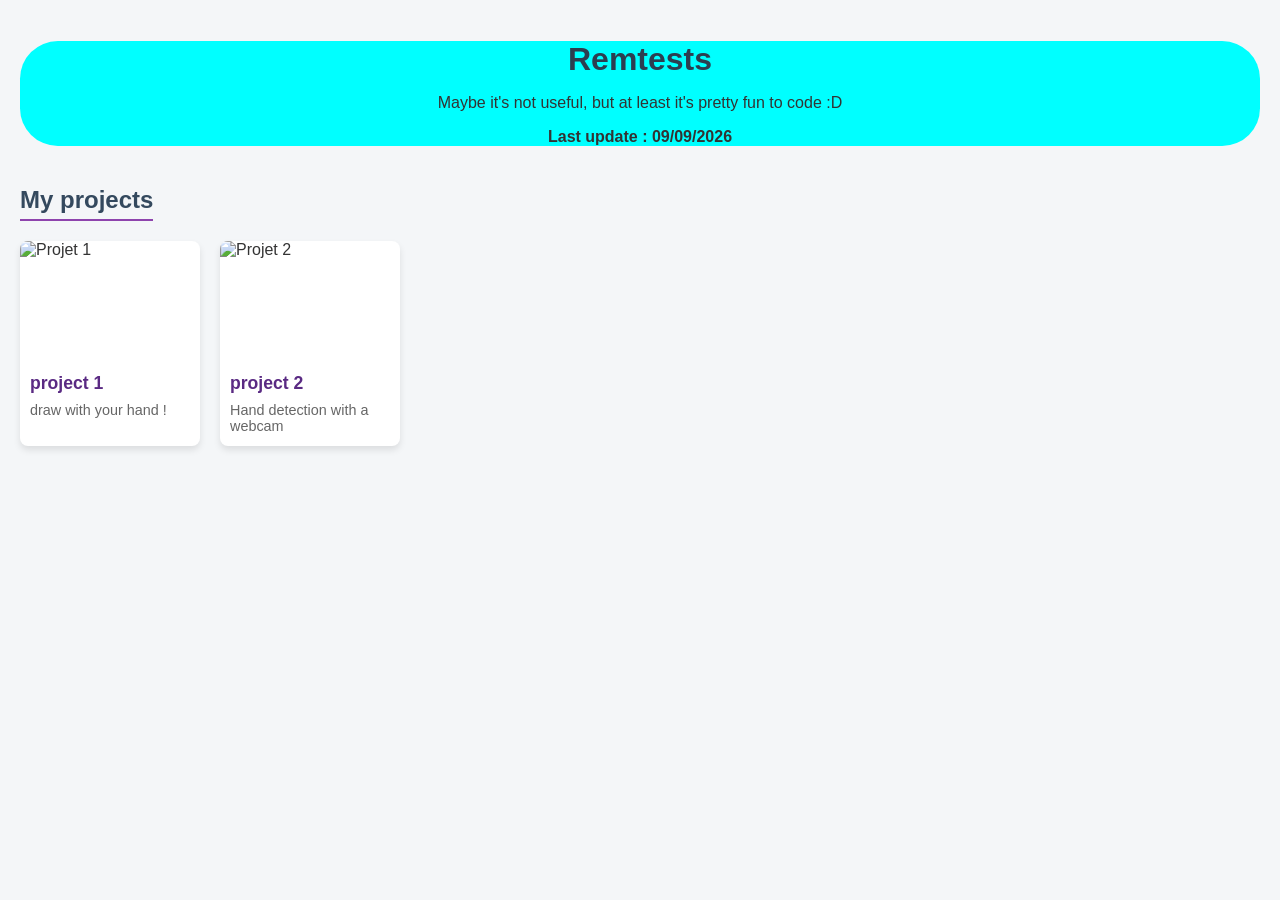
==== index.html @ 68f0b49a "Fix comment formatting in index.html" ====
<!DOCTYPE html>
<html lang="fr">
  <head>
    <meta name="google-site-verification" content="49cBBvJttzIhBLUgepw6MuZ3fVPaQFDu_qtQBAL7X5g" />
    <meta name="description" content=" Remtests - Discover my projects, like AI, files conversion, and even more helpful tool ! Remtests is supposed to give you tools you don't really need but that are cool to know the existence XD">
    
    <link rel="icon" type="image/png" href="icon/server-icon.png">
    
    <meta charset="UTF-8" />
    <meta name="viewport" content="width=device-width, initial-scale=1" />
    <title>Remtests - Remtests is a bundle of funny projects for everyone who is able to appreciate them :D</title>
    <link rel="stylesheet" href="styles.css" />
  </head>
  <body>
    <header>

      <h1>Remtests</h1>

      <p>Maybe it's not useful, but at least it's pretty fun to code :D</p>

      <strong>Last update : 09/09/2026</strong>

    </header>

<! _-_-_-_-_-_-_-_-_-  SECTIONS my boy :) >
    
    <section class="category" id="web-dev">
      <h2>My projects</h2>
      <div class="projects-grid">

        <a href="sub-files/preview.html" class="project-card">
          <img src="https://uploads.onecompiler.io/43deuteex/44nasscg3/Capture%20d'%C3%A9cran%202026-05-13%20113645.png
" alt="Projet 1" />
          <div class="project-info">
            <h3>project 1</h3>
            <p>draw with your hand !</p>
          </div>
        </a>

        <a href="sub-files/hand.html" class="project-card">
          <img src="https://uploads.onecompiler.io/43deuteex/44nasscg3/Capture%20d'%C3%A9cran%202026-05-12%20112531.png
" alt="Projet 2" />
          <div class="project-info">
            <h3>project 2</h3>
            <p>Hand detection with a webcam</p>
          </div>
        </a>

      </div>

  </body>
</html>
---- styles.css ----
/* Global */
body {
  font-family: Arial, sans-serif;
  background: #f4f6f8;
  margin: 0;
  padding: 20px;
  color: #333;
}

header {
  text-align: center;
  margin-bottom: 40px;
  background-color: cyan;
  border-radius: 1cm;
}

h1 {
  color: #2c3e50;
  margin-bottom: 10px;
}

h2 {
  color: #34495e;
  margin-bottom: 20px;
  border-bottom: 2px solid #8e44ad;
  padding-bottom: 5px;
  width: max-content;
}

/* Layout */
.category {
  margin-bottom: 50px;
}

.projects-grid {
  display: flex;
  gap: 20px;
  flex-wrap: wrap;
}

/* Project card style and hover effect */
.project-card {
  background: white;
  border-radius: 8px;
  box-shadow: 0 4px 7px rgb(0 0 0 / 0.1);
  width: 180px;
  text-decoration: none;
  color: inherit;
  overflow: hidden;
  display: flex;
  flex-direction: column;
  transition: transform 0.25s ease, box-shadow 0.25s ease;
  cursor: pointer;
}

.project-card:hover {
  transform: translateY(-8px);
  box-shadow: 0 8px 15px rgb(0 0 0 / 0.2);
}

.project-card img {
  width: 180px;
  height: 120px;
  object-fit: cover;
  display: block;
}

.project-info {
  padding: 12px 10px;
}

.project-info h3 {
  margin: 0 0 8px 0;
  font-size: 1.1em;
  color: #5a2a83;
}

.project-info p {
  margin: 0;
  font-size: 0.9em;
  color: #666;
}

/* Ajouts pour le chatbot IA */
.chat-container {
  background: white;
  border-radius: 8px;
  box-shadow: 0 4px 7px rgb(0 0 0 / 0.1);
  max-width: 600px;
  margin: 0 auto;
  height: 80vh;
  display: flex;
  flex-direction: column;
  overflow: hidden;
}

/* Remplace chat-header par header pour chatbot page */
body.sub-agent header {
  text-align: center;
  margin-bottom: 40px;
}
body.sub-agent header h1 {
  color: #2c3e50;
  margin-bottom: 10px;
}
body.sub-agent header p {
  color: #666;
  font-size: 1em;
  margin-top: 0;
  opacity: 0.8;
}

.chat-messages {
  flex: 1;
  overflow-y: auto;
  padding: 20px;
  display: flex;
  flex-direction: column;
  gap: 15px;
}

.message {
  max-width: 80%;
  padding: 12px 15px;
  border-radius: 18px;
  line-height: 1.4;
}

.bot-message {
  background: #f4f6f8;
  color: #333;
  align-self: flex-start;
  border-bottom-left-radius: 4px;
}

.user-message {
  background: #5a2a83;
  color: white;
  align-self: flex-end;
  border-bottom-right-radius: 4px;
}

.message p {
  margin: 0;
}

.chat-input-container {
  display: flex;
  padding: 15px;
  border-top: 1px solid #eee;
  background: white;
}

#userInput {
  flex: 1;
  border: 1px solid #ddd;
  border-radius: 18px;
  padding: 10px 15px;
  resize: none;
  font-family: inherit;
  font-size: 14px;
  outline: none;
  transition: border-color 0.3s;
}

#userInput:focus {
  border-color: #5a2a83;
}

#sendButton {
  background: #5a2a83;
  color: white;
  border: none;
  border-radius: 18px;
  padding: 10px 20px;
  margin-left: 10px;
  cursor: pointer;
  font-weight: bold;
  transition: background-color 0.3s;
}

#sendButton:hover {
  background: #8e44ad;
}

.typing-indicator {
  display: none;
  padding: 15px;
  align-items: center;
}

.typing-indicator span {
  height: 8px;
  width: 8px;
  background-color: #5a2a83;
  border-radius: 50%;
  display: inline-block;
  margin: 0 2px;
  animation: pulse 1.4s infinite ease-in-out both;
}

.typing-indicator span:nth-child(1) {
  animation-delay: -0.32s;
}

.typing-indicator span:nth-child(2) {
  animation-delay: -0.16s;
}

@keyframes pulse {
  0%, 80%, 100% {
    transform: scale(0);
    opacity: 0.5;
  }
  40% {
    transform: scale(1);
    opacity: 1;
  }
}
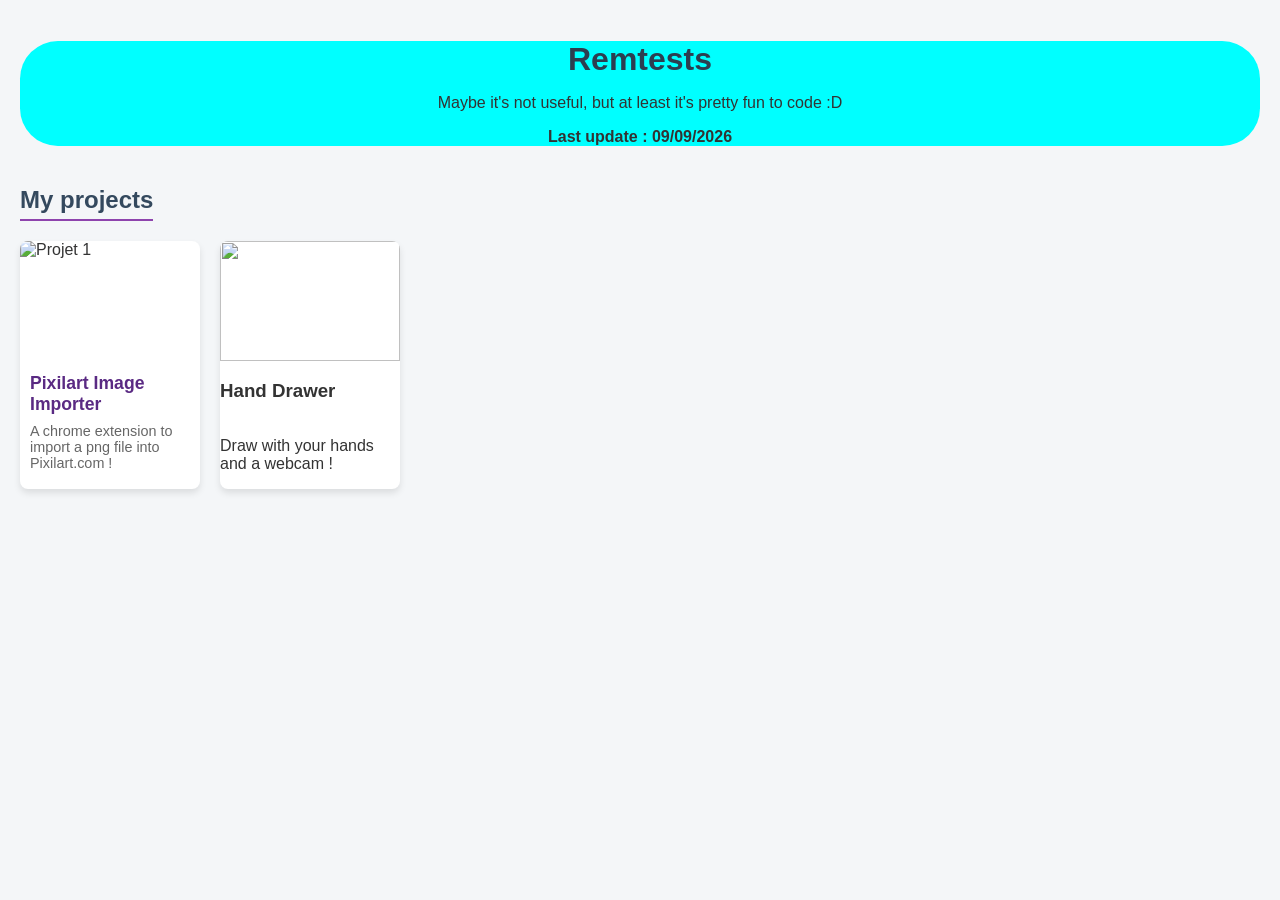
==== commit e447e9c1: "Update project links and descriptions in index.html" ====
--- a/index.html
+++ b/index.html
@@ -2,7 +2,7 @@
 <html lang="fr">
   <head>
     <meta name="google-site-verification" content="49cBBvJttzIhBLUgepw6MuZ3fVPaQFDu_qtQBAL7X5g" />
-    <meta name="description" content=" Remtests - Discover my projects, like AI, files conversion, and even more helpful tool ! Remtests is supposed to give you tools you don't really need but that are cool to know the existence XD">
+    <meta name="description" content=" Remtests - Discover my projects, like AI, files convertion, and even more helpful tool ! Remtests is supposed to give you tools you don't really need but that are cool to know the existence XD">
     
     <link rel="icon" type="image/png" href="icon/server-icon.png">
     
@@ -28,21 +28,18 @@
       <h2>My projects</h2>
       <div class="projects-grid">
 
-        <a href="sub-files/preview.html" class="project-card">
-          <img src="https://uploads.onecompiler.io/43deuteex/44nasscg3/Capture%20d'%C3%A9cran%202026-05-13%20113645.png
-" alt="Projet 1" />
+        <a href="https://github.com/remtests/Pixilart-Image-Importer/blob/main/INSTALLATION_TUTORIAL.md" class="project-card">
+          <img src="https://uploads.onecompiler.io/43deuteex/44nasscg3/icon128.png" alt="Projet 1" />
           <div class="project-info">
-            <h3>project 1</h3>
-            <p>draw with your hand !</p>
+            <h3>Pixilart Image Importer</h3>
+            <p>A chrome extension to import a png file into Pixilart.com !</p>
           </div>
         </a>
 
-        <a href="sub-files/hand.html" class="project-card">
-          <img src="https://uploads.onecompiler.io/43deuteex/44nasscg3/Capture%20d'%C3%A9cran%202026-05-12%20112531.png
-" alt="Projet 2" />
-          <div class="project-info">
-            <h3>project 2</h3>
-            <p>Hand detection with a webcam</p>
+        <a href="https://remtests.oneapp.dev/sub-files/preview.html" class="project-card">
+          <img src="https://uploads.onecompiler.io/43deuteex/44nasscg3/Capture%20d'%C3%A9cran%202026-05-13%20113645.png>          <div class="project-info">
+            <h3>Hand Drawer</h3>
+            <p>Draw with your hands and a webcam !</p>
           </div>
         </a>
 
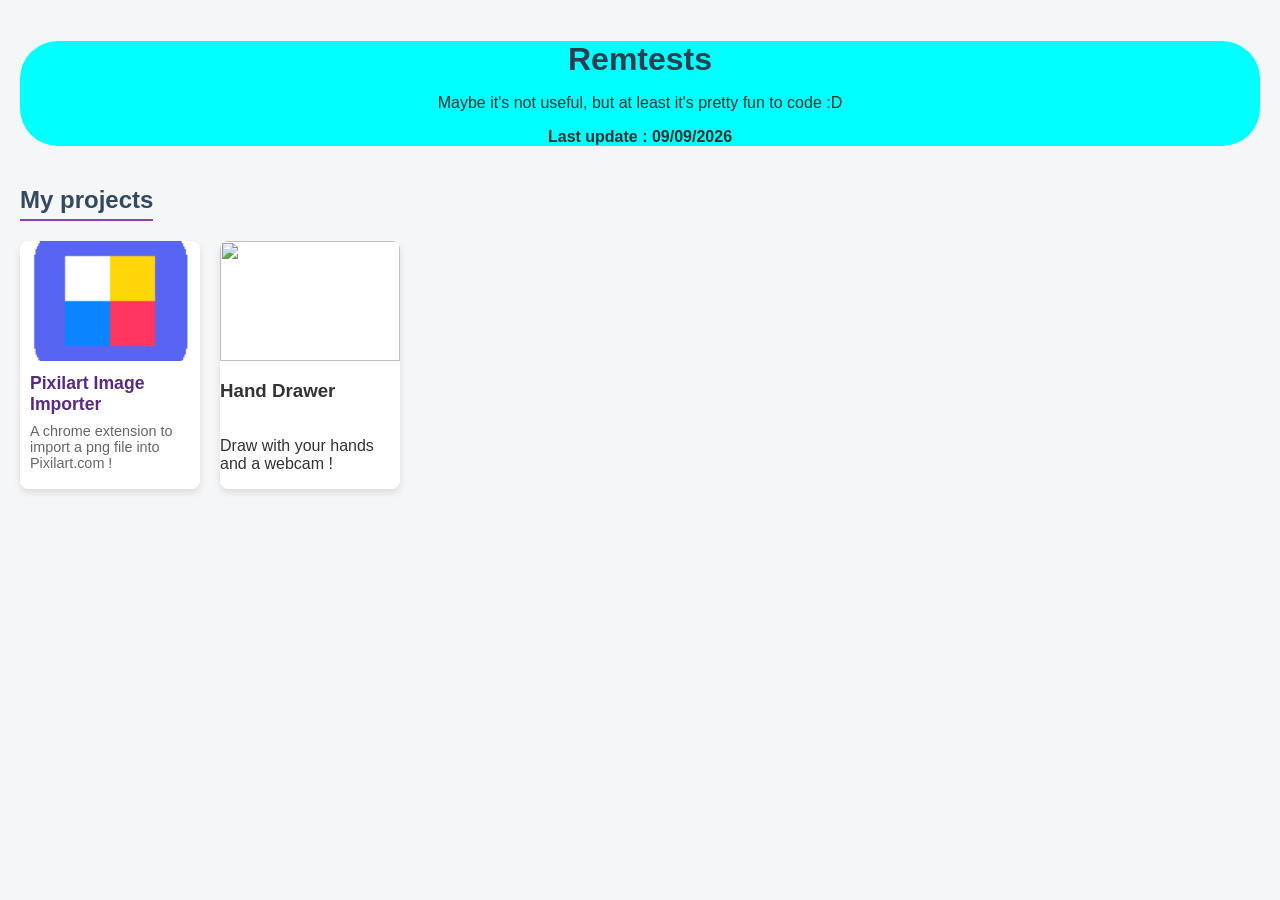
==== commit 14fa9432: "Update index.html" ====
--- a/index.html
+++ b/index.html
@@ -29,7 +29,7 @@
       <div class="projects-grid">
 
         <a href="https://github.com/remtests/Pixilart-Image-Importer/blob/main/INSTALLATION_TUTORIAL.md" class="project-card">
-          <img src="https://uploads.onecompiler.io/43deuteex/44nasscg3/icon128.png" alt="Projet 1" />
+          <img src="img/pixil.png" alt="Projet 1" />
           <div class="project-info">
             <h3>Pixilart Image Importer</h3>
             <p>A chrome extension to import a png file into Pixilart.com !</p>
@@ -37,7 +37,8 @@
         </a>
 
         <a href="https://remtests.oneapp.dev/sub-files/preview.html" class="project-card">
-          <img src="https://uploads.onecompiler.io/43deuteex/44nasscg3/Capture%20d'%C3%A9cran%202026-05-13%20113645.png>          <div class="project-info">
+          <img src="img/handdrawer.png>          
+          <div class="project-info">
             <h3>Hand Drawer</h3>
             <p>Draw with your hands and a webcam !</p>
           </div>
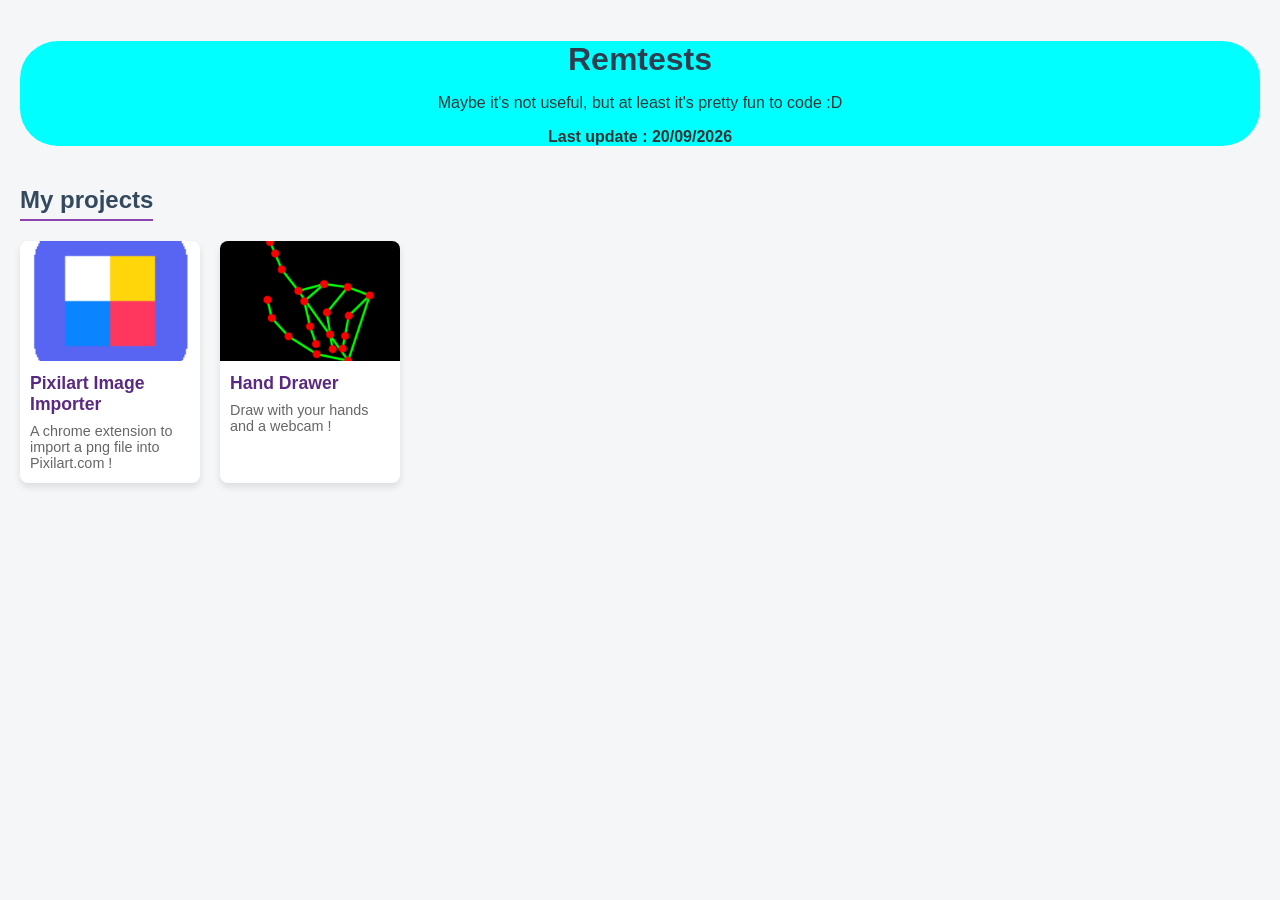
==== commit ed72a141: "Update last update date and image alt text" ====
--- a/index.html
+++ b/index.html
@@ -18,7 +18,7 @@
 
       <p>Maybe it's not useful, but at least it's pretty fun to code :D</p>
 
-      <strong>Last update : 09/09/2026</strong>
+      <strong>Last update : 20/09/2026</strong>
 
     </header>
 
@@ -29,7 +29,7 @@
       <div class="projects-grid">
 
         <a href="https://github.com/remtests/Pixilart-Image-Importer/blob/main/INSTALLATION_TUTORIAL.md" class="project-card">
-          <img src="img/pixil.png" alt="Projet 1" />
+          <img src="img/pixil.png" alt="Pixil ext." />
           <div class="project-info">
             <h3>Pixilart Image Importer</h3>
             <p>A chrome extension to import a png file into Pixilart.com !</p>
@@ -37,7 +37,7 @@
         </a>
 
         <a href="https://remtests.oneapp.dev/sub-files/preview.html" class="project-card">
-          <img src="img/handdrawer.png>          
+          <img src="img/handdrawer.png" alt="hand drawer">          
           <div class="project-info">
             <h3>Hand Drawer</h3>
             <p>Draw with your hands and a webcam !</p>
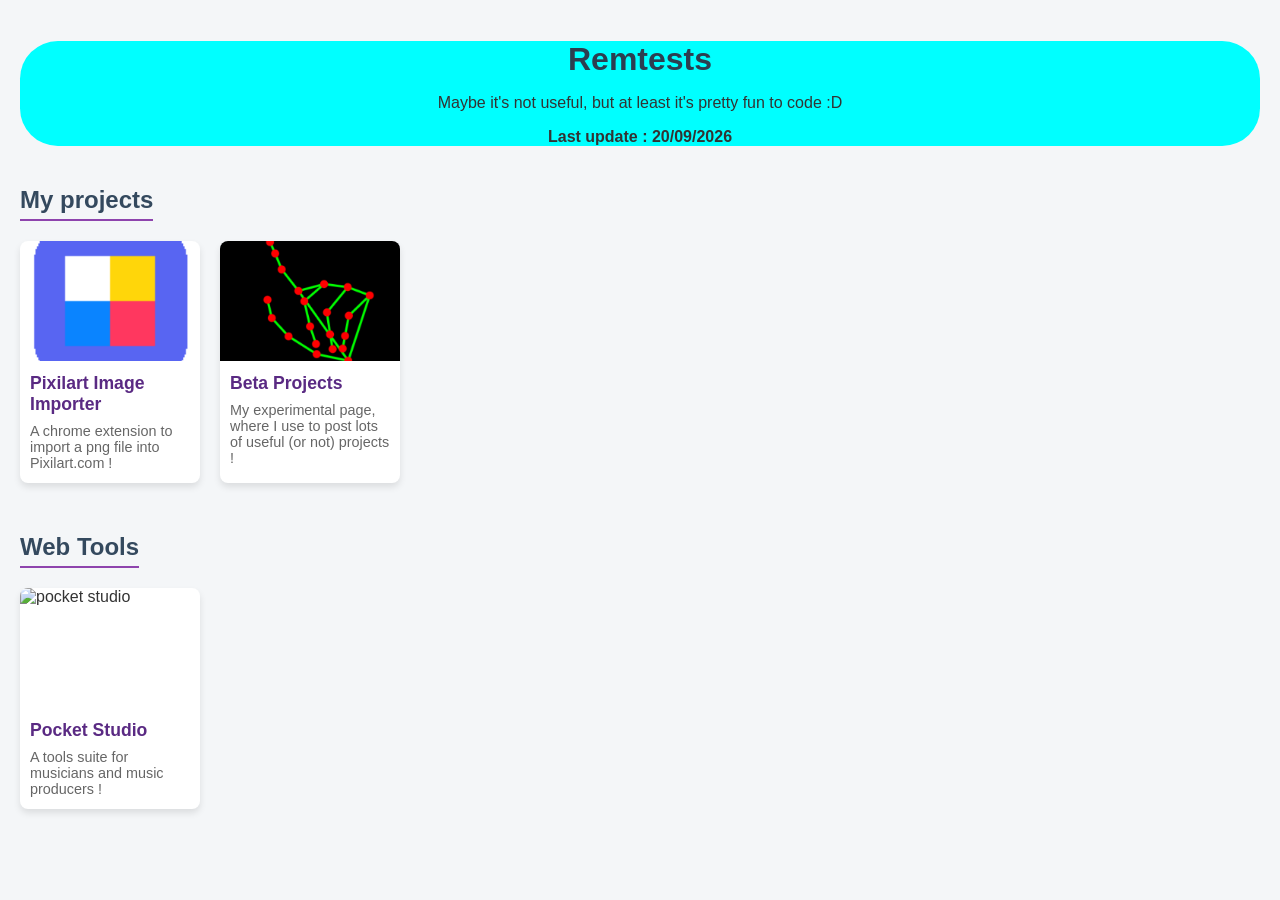
==== commit 132ab67d: "Update project links and add new sections in HTML" ====
--- a/index.html
+++ b/index.html
@@ -36,15 +36,35 @@
           </div>
         </a>
 
-        <a href="https://remtests.oneapp.dev/sub-files/preview.html" class="project-card">
+        <a href="https://remtests.oneapp.dev/" class="project-card">
           <img src="img/handdrawer.png" alt="hand drawer">          
           <div class="project-info">
-            <h3>Hand Drawer</h3>
-            <p>Draw with your hands and a webcam !</p>
+            <h3>Beta Projects</h3>
+            <p>My experimental page, where I use to post lots of useful (or not) projects !</p>
           </div>
         </a>
 
       </div>
+      
+    </section>
 
+    <! ------------------------ WEB PROJECTS sah-------------------------------------->
+
+    <section class="category" id="web-dev">
+      <h2>Web Tools</h2>
+      <div class="projects-grid">
+
+        <a href="https://pocket-studio.oneapp.dev/" class="project-card">
+          <img src="img/pstudio.png" alt="pocket studio" />
+          <div class="project-info">
+            <h3>Pocket Studio</h3>
+            <p>A tools suite for musicians and music producers !</p>
+          </div>
+        </a>
+
+      </div>
+      
+    </section>
+    
   </body>
 </html>
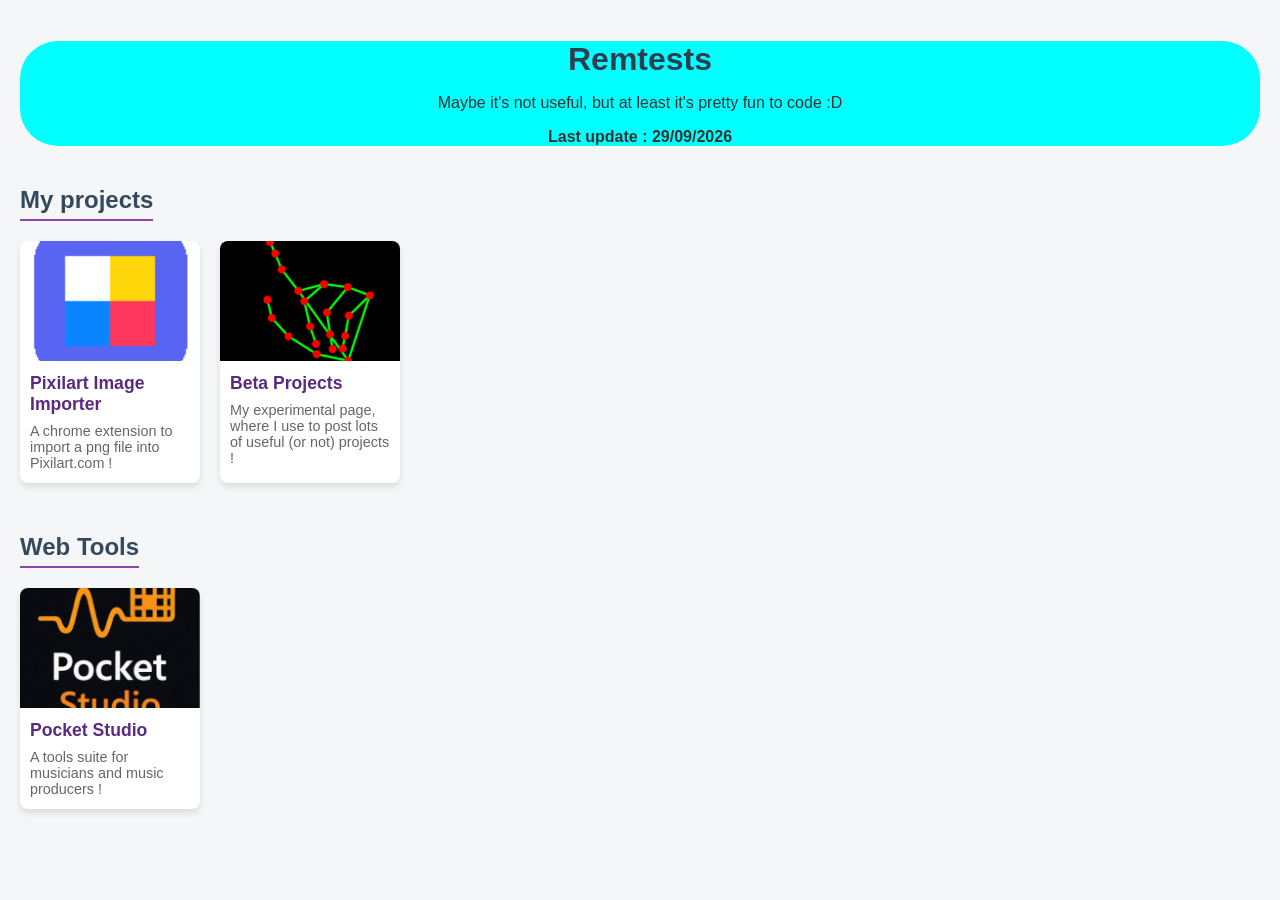
==== commit 20c42759: "Update index.html" ====
--- a/index.html
+++ b/index.html
@@ -18,7 +18,7 @@
 
       <p>Maybe it's not useful, but at least it's pretty fun to code :D</p>
 
-      <strong>Last update : 20/09/2026</strong>
+      <strong>Last update : 29/09/2026</strong>
 
     </header>
 
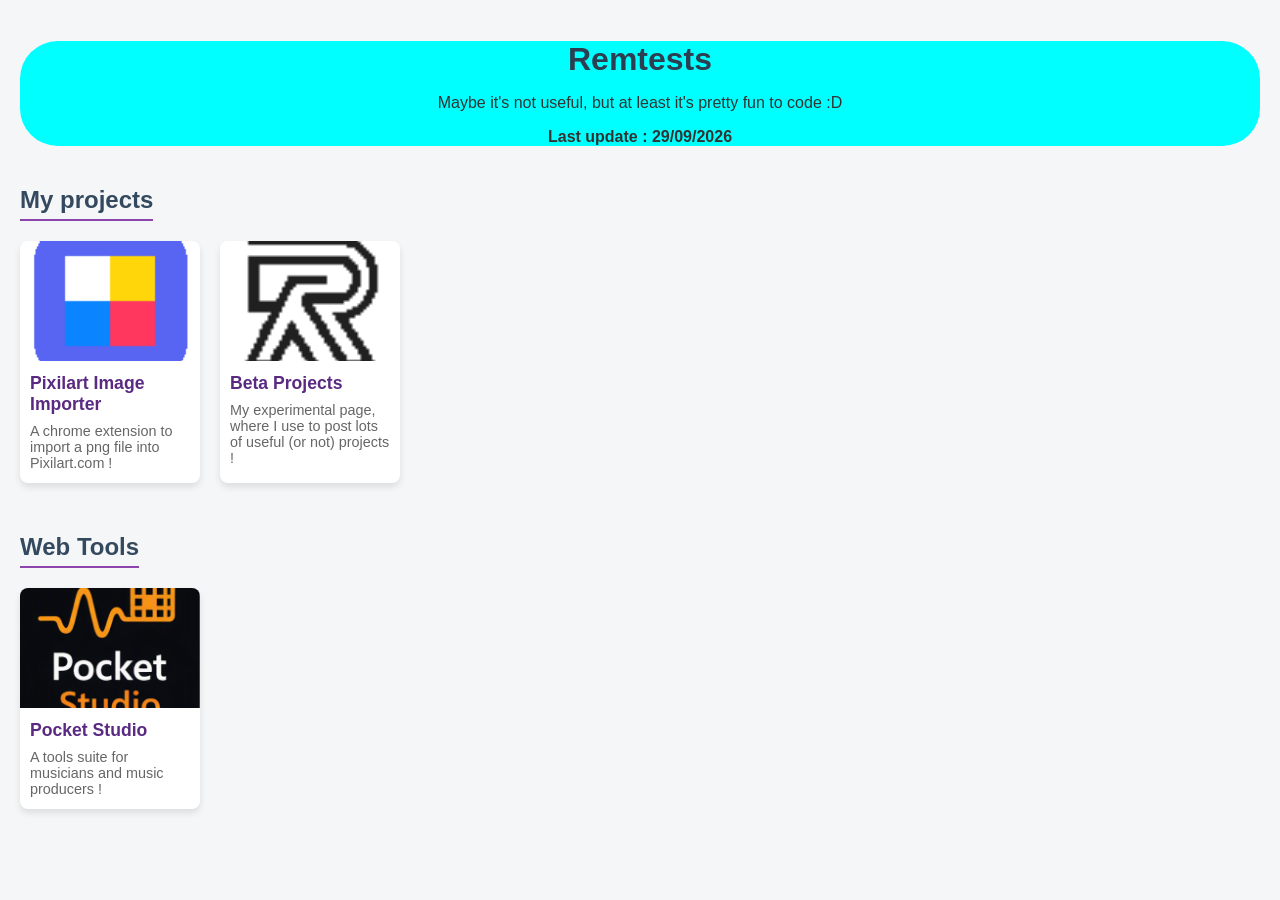
==== commit dad5693c: "Replace image source for remtests link" ====
--- a/index.html
+++ b/index.html
@@ -37,7 +37,7 @@
         </a>
 
         <a href="https://remtests.oneapp.dev/" class="project-card">
-          <img src="img/handdrawer.png" alt="hand drawer">          
+          <img src="icon/server-icon.png" alt="remtests oneapp link">          
           <div class="project-info">
             <h3>Beta Projects</h3>
             <p>My experimental page, where I use to post lots of useful (or not) projects !</p>
